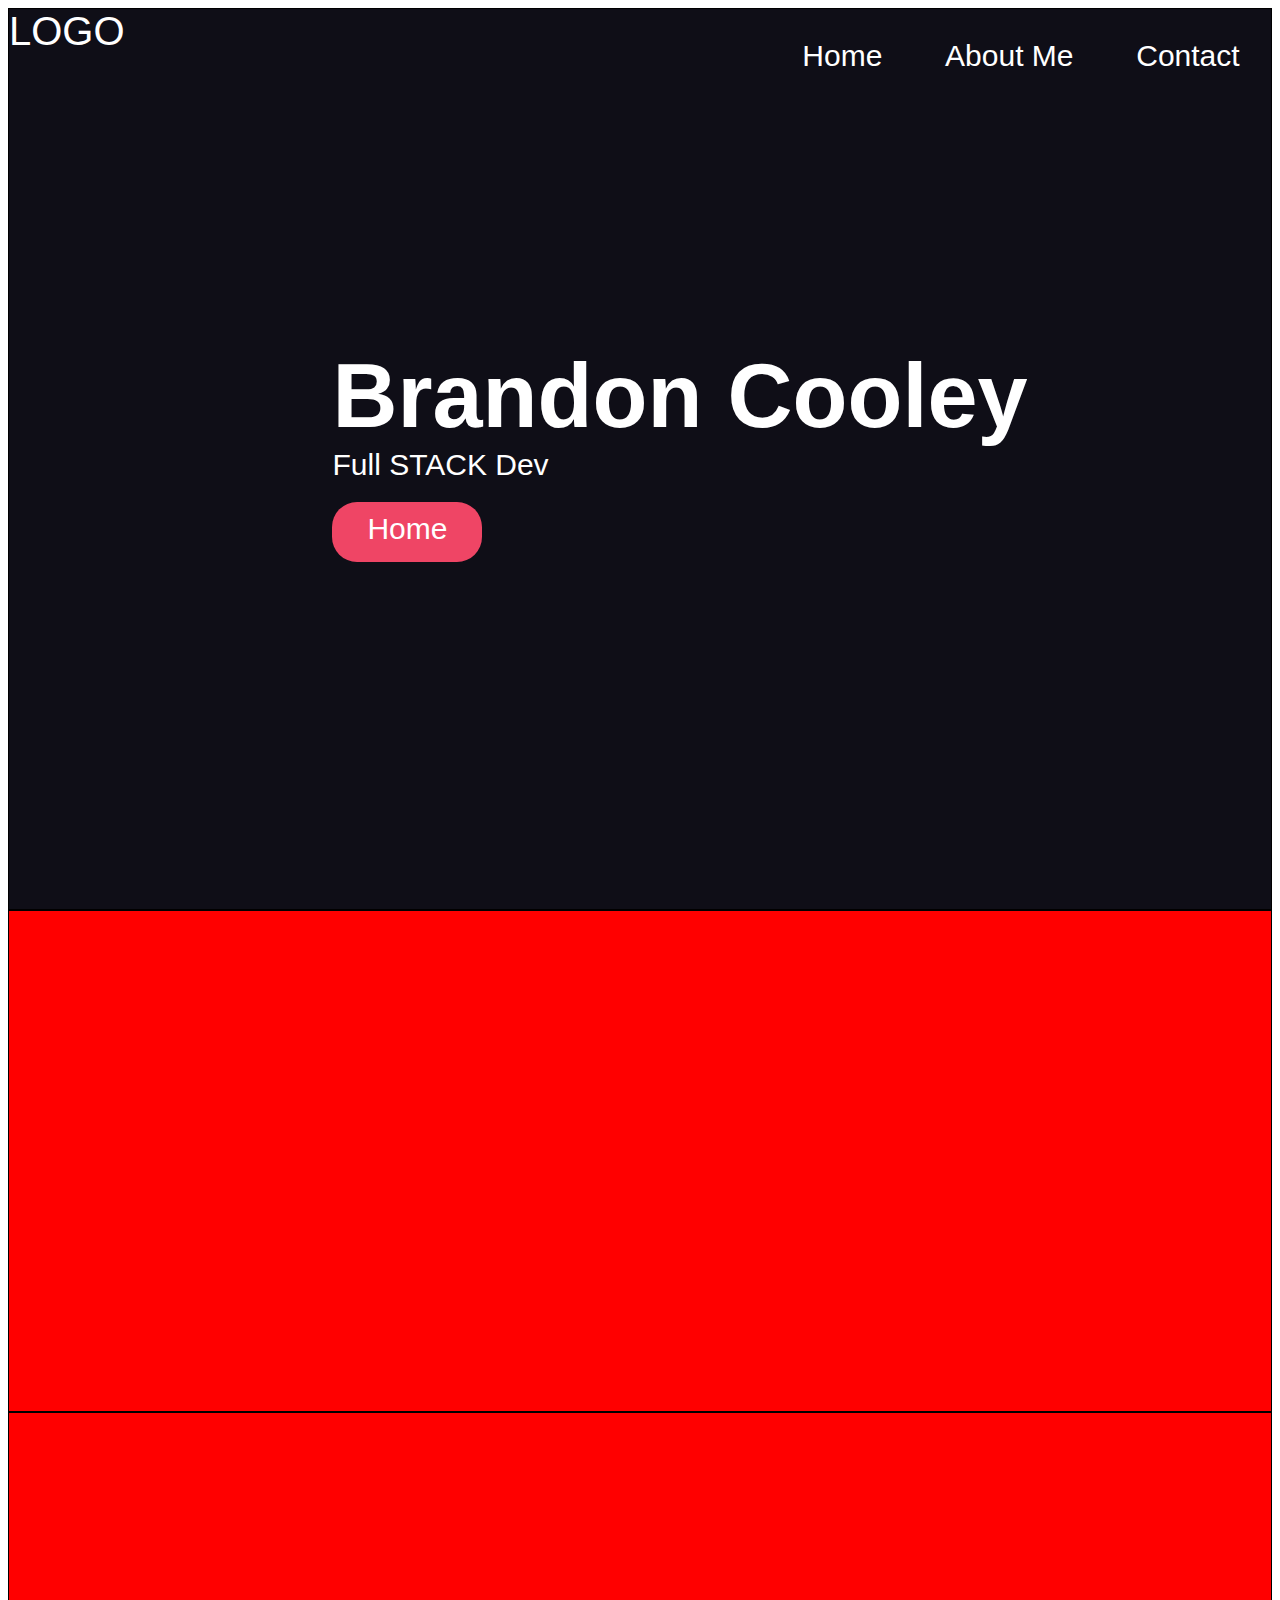
==== index.html @ 8839924a "Update 1" ====
<!DOCTYPE html>
<html lang="en">
<head>
    <meta charset="UTF-8">
    <meta name="viewport" content="width=device-width, initial-scale=1.0">
    <title>My Portfolio</title>
    <link rel="stylesheet" href="style.css">
    <link rel="preconnect" href="https://fonts.googleapis.com">
    <link rel="preconnect" href="https://fonts.gstatic.com" crossorigin>
    <link href="https://fonts.googleapis.com/css2?family=Roboto:wght@300;400;700&display=swap" rel="stylesheet">
</head>
<body>
    <section class="hero">
        <nav class="navigation">
            <div>LOGO</div>
            <ul>
                <li>Home</li>
                <li>About Me</li>
                <li>Contact</li>
            </ul>
        </nav>
        <div class="hero-area">
            <div class="hero-text">
                <h1>Brandon Cooley</h1>
                <p>Full STACK Dev</p>
                <div class="button">Home</div>
            </div>
        </div>
    </section>
    <section></section>
    <section></section>
    <footer></footer>
    <script src="script.js"></script>
</body>
</html>
---- style.css ----
section {
    height: 500px;
    background-color: red;
    border: solid black 1px;
}

body {
    font-family: 'Roberto', sans-serif;
}

.hero-area {
    display: flex;
    flex-direction: column;
    height: 100%;
    justify-content: center;
    align-items: center;
}

.hero-text {
    margin-left: 80px;
    margin-bottom: 200px;
}

.hero {
    background-color: #0f0e17;
    height: 100vh;
    font-size: 40px;
    color: white;
}

footer {
    height: 500px;

    background-color: black;
}

nav {
    display: flex;
    justify-content: space-between;
}

.navigation {
    color: white;
}

ul {
    display: flex;
    list-style-type: none;
    width: 500px;
    justify-content: space-around;
    font-size: 30px;
}

li {
    text-decoration: none;
}

h1 {
    font-size: 90px;
    margin: 0;
}

p {
    margin: 0;
    font-size: 30px;
    font-weight: 300;
}



.button {
    width: 150px;
    height: 50px;
    border-radius: 25px;
    background-color: #ef4565;
    text-align: center;
    font-size: 30px;
    font-weight: 300;
    padding-top: 10px;
    margin-top: 20px;

}

.button:hover {
    background-color: white;
    color: black;
}
.button:active {
    background-color: #898989;
    color: #808080;
}
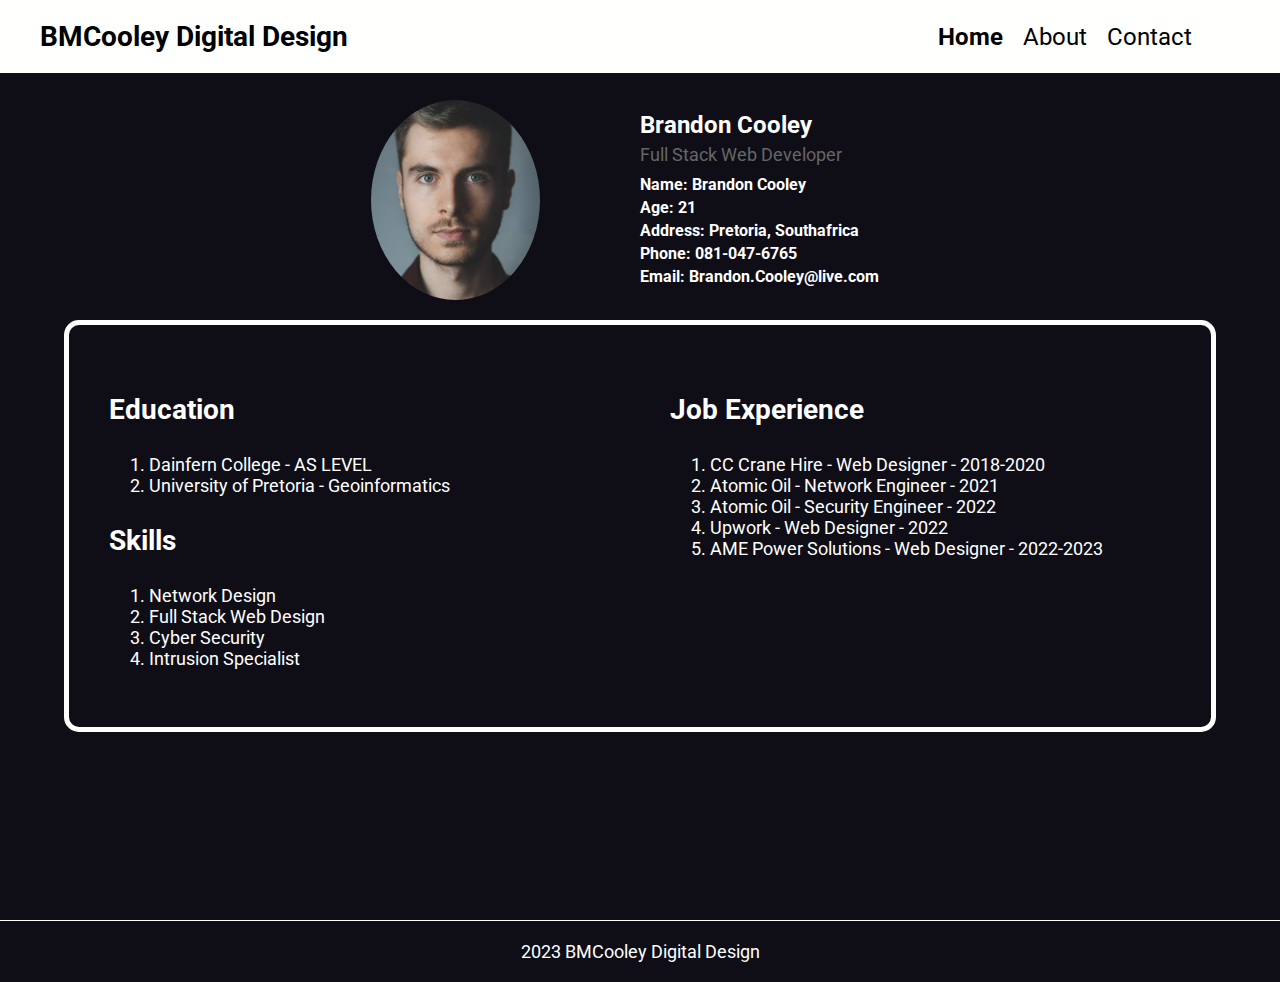
==== commit 68b82907: "Update" ====
--- a/index.html
+++ b/index.html
@@ -10,26 +10,85 @@
     <link href="https://fonts.googleapis.com/css2?family=Roboto:wght@300;400;700&display=swap" rel="stylesheet">
 </head>
 <body>
+    <div id="header"></div>
+
+    <script>
+        fetch('header.html')
+            .then(response => response.text())
+            .then(content => {
+                document.getElementById('header').innerHTML = content;
+
+                // Setting the active navigation item
+                const currentPage = window.location.pathname.split('/').pop();
+                switch (currentPage) {
+                    case "index.html":
+                        document.getElementById('nav-home').classList.add('active');
+                        break;
+                    case "aboutme.html":
+                        document.getElementById('nav-about').classList.add('active');
+                        break;
+                    case "contact.html":
+                        document.getElementById('nav-contact').classList.add('active');
+                        break;
+                }
+            });
+    </script>
+
+
+    
     <section class="hero">
-        <nav class="navigation">
-            <div>LOGO</div>
-            <ul>
-                <li>Home</li>
-                <li>About Me</li>
-                <li>Contact</li>
-            </ul>
-        </nav>
-        <div class="hero-area">
-            <div class="hero-text">
-                <h1>Brandon Cooley</h1>
-                <p>Full STACK Dev</p>
-                <div class="button">Home</div>
+        <div class="profile-container">
+            <div class="profile-image" id="profileImg">
+            </div>
+            <div class="profile-text">
+                <h2>Brandon Cooley</h2>
+                <p class="job-title">Full Stack Web Developer</p>
+                <ul>
+                    <li><span class="label">Name: Brandon Cooley</span></li>
+                    <li><span class="label">Age: 21</span></li>
+                    <li><span class="label">Address: Pretoria, Southafrica</span></li>
+                    <li><span class="label">Phone: 081-047-6765</span></li>
+                    <li><span class="label">Email: Brandon.Cooley@live.com</span></li>
+                </ul>                
             </div>
         </div>
+
+        <section class="info-section">
+            <div class="table-container">
+                <table class="experience-table">
+                    <tr>
+                        <td class="left-info">
+                            <h3>Education</h3>
+                                <ol class="infolist">
+                                    <li>Dainfern College - AS LEVEL</li>
+                                    <li>University of Pretoria - Geoinformatics</li>
+                                </ol>
+                            <h3>Skills</h3>
+                            <ol class="infolist">
+                                <li>Network Design</li>
+                                <li>Full Stack Web Design</li>
+                                <li>Cyber Security</li>
+                                <li>Intrusion Specialist</li>
+                            </ol>
+                        </td>
+                        <td class="right-info">
+                            <h3>Job Experience</h3>
+                            <ol class="infolist">
+                                <li>CC Crane Hire - Web Designer - 2018-2020</li>
+                                <li>Atomic Oil - Network Engineer - 2021</li>
+                                <li>Atomic Oil - Security Engineer - 2022</li>
+                                <li>Upwork - Web Designer - 2022</li>
+                                <li>AME Power Solutions - Web Designer - 2022-2023</li>
+                            </ol>
+                        </td>
+                    </tr>
+                </table>
+            </div>
+        </section>
     </section>
-    <section></section>
-    <section></section>
-    <footer></footer>
-    <script src="script.js"></script>
+    
 </body>
-</html>+<footer>
+    <p> 2023 BMCooley Digital Design</p>
+</footer>
+</html>
--- a/style.css
+++ b/style.css
@@ -1,71 +1,122 @@
 section {
     height: 500px;
-    background-color: red;
-    border: solid black 1px;
 }
 
 body {
-    font-family: 'Roberto', sans-serif;
-}
-
-.hero-area {
-    display: flex;
-    flex-direction: column;
-    height: 100%;
-    justify-content: center;
-    align-items: center;
-}
-
-.hero-text {
-    margin-left: 80px;
-    margin-bottom: 200px;
+    font-family: 'Roboto', sans-serif;  /* Corrected the font name */
+    margin: 0;
 }
 
 .hero {
     background-color: #0f0e17;
-    height: 100vh;
-    font-size: 40px;
+    height: calc(100vh - 60px);
+    font-size: 28px;
     color: white;
-}
-
-footer {
-    height: 500px;
-
-    background-color: black;
-}
-
-nav {
+    display: flex;
+    justify-content: flex-start; /* This will align the content to the top */
+    align-items: center; /* This will center the content horizontally */
+    flex-direction: column;
+    padding-top: 80px; /* Adjust the distance from the header here */
+}
+
+header {
+    width: 100%;
+    background-color: #fffffe;
+    padding: 20px 0;
+    position: absolute;
+    top: 0;
+}
+
+.header-container {
+    width: 90%;
+    margin-left: 40px;
     display: flex;
     justify-content: space-between;
-}
-
-.navigation {
-    color: white;
-}
-
-ul {
+    align-items: center;
+}
+
+.logo {
+    font-size: 28px;
+    color: black;
+    font-weight: bold;
+}
+
+.navigation ul {
     display: flex;
     list-style-type: none;
-    width: 500px;
-    justify-content: space-around;
-    font-size: 30px;
-}
-
-li {
+    padding: 0;
+    margin: 0;
+    gap: 20px;
+}
+
+.navigation a {
+    color: black;
     text-decoration: none;
-}
-
-h1 {
-    font-size: 90px;
-    margin: 0;
-}
-
-p {
-    margin: 0;
-    font-size: 30px;
-    font-weight: 300;
-}
-
+    transition: color 0.2s ease;
+    font-size: 24px;
+}
+
+.navigation a:hover {
+    color: #ef4565;
+}
+
+.profile-container {
+    display: flex;
+    align-items: center;
+    padding: 20px;
+    text-align: center;
+    margin: 0 auto; /* This will help to horizontally center the .profile-container */
+    max-width: 1200px; /* optional, but helps in making sure it doesn't stretch too wide on large screens */
+}
+
+.profile-image {
+    width: 200px;
+    height: 200px;
+    border-radius: 50%;
+    background-image: url('/Assets/pexels-simon-robben-614810.jpg');
+    background-size: cover;
+    background-position: center;
+    margin-right: 100px;
+    transition: background-image 0.9s ease;
+}
+
+.profile-image:hover {
+    background-image: url('/Assets/rm328-366-tong-08_1.jpg');
+}
+
+.profile-text {
+    flex-grow: 1;
+    width: calc(100% - 220px);
+    text-align: left;
+}
+
+h2 {
+    margin: 0;
+    font-size: 24px;
+    font-weight: bold;
+}
+
+.job-title {
+    font-size: 18px;
+    color: #666;
+    margin-top: 5px;
+    margin-bottom: 10px;
+}
+
+.profile-text ul {
+    list-style-type: none;
+    padding: 0;
+    margin: 0;
+}
+
+.profile-text li {
+    font-size: 16px;
+    margin-bottom: 4px;
+}
+
+.profile-text .label {
+    font-weight: bold;
+}
 
 
 .button {
@@ -78,7 +129,6 @@
     font-weight: 300;
     padding-top: 10px;
     margin-top: 20px;
-
 }
 
 .button:hover {
@@ -90,3 +140,153 @@
     color: #808080;
 }
 
+h2 {
+    margin: 0;
+    font-size: 24px;
+    font-weight: bold;
+}
+
+.job-title {
+    font-size: 18px;
+    color: #666;
+    margin-top: 5px;
+    margin-bottom: 10px;
+}
+
+.profile-text ul {
+    display: block;
+    list-style-type: none;
+    padding: 0;
+    margin: 0;
+}
+
+.profile-text li {
+    display: block;
+    font-size: 16px;
+    margin-bottom: 4px;
+}
+
+.profile-text .label {
+    display: block;
+    font-weight: bold;
+}
+
+.info-section {
+    margin: 40px 0; /* Optional - to give space from content above and below */
+    width: 90%;
+    max-width: 1200px;
+    margin: 0 auto; /* This centers the table on the page */
+    font-size: 24px;
+}
+
+.info-section table {
+    width: 100%; /* Makes sure the table takes the full width of its parent */
+    border-collapse: separate; /* Ensures the cells don't share borders */
+    border-spacing: 20px; /* Gives spacing between cells */
+    border: 5px solid white; /* Sets the black border */
+    border-radius: 15px; /* Rounds the border */
+    margin-bottom: 60px !important;
+}
+
+.left-info, .right-info {
+    vertical-align: top; /* Aligns content to the top of the cell */
+    padding: 20px; /* Adds some space around the content inside cells */
+}
+
+.left-info {
+    width: 50%; /* Set a fixed width for left column */
+}
+
+.right-info {
+    width: 50%; /* Set a fixed width for right column */
+}
+
+.infolist {
+    font-size: 18px;
+    justify-content: left;
+}
+
+footer {
+    background-color: #0f0e17; /* Using the same color as your hero section for consistency */
+    color: white; /* Making the text color white for contrast */
+    padding: 20px 0; /* Some padding at the top and bottom */
+    text-align: center; /* Center aligning the text */
+    font-size: 18px; 
+    border-top: 1px solid white; 
+}
+
+footer p {
+    margin: 0; 
+    padding: 0 20px; 
+}
+
+.table-container {
+    margin-bottom: 50px ;
+}
+
+.active {
+    font-weight: bold;
+}
+
+.about-section {
+    padding: 80px;
+    height: calc(100vh - 40px);
+    padding-top: 120px;
+    background-color: #0f0e17;
+    color: white;
+}
+
+.facts, .routine {
+    margin-top: 20px;
+}
+
+.counter-section {
+    width: 100%;
+    margin-top: 20px;
+    text-align: center;
+    border: 2px solid white;
+    display: flex;
+    flex-direction: column;
+    align-items: center;
+    padding: 20px;
+    background-color: #0f0e17;
+}
+
+.counter-left {
+    background-color: red;
+    border: 1px solid transparent;
+    border-radius: 5px;
+    padding: 5px 10px;
+    margin: 5px;
+    cursor: pointer;
+    transition: background-color 0.3s;
+}
+
+.counter-left:hover {
+    background-color: #BDBDBD
+}
+
+.counter-right {
+    background-color: darkgreen;
+    border: 1px solid transparent;
+    border-radius: 5px;
+    padding: 5px 10px;
+    margin: 5px;
+    cursor: pointer;
+    transition: background-color 0.3s;
+}
+.counter-right:hover {
+    background-color: #BDBDBD
+}
+
+.counter {
+    padding: 10px;
+    margin: 10px;
+    color: black;
+}
+
+.container {
+    padding: 80px;
+    height: calc(100vh - 40px);
+    padding-top: 120px;
+}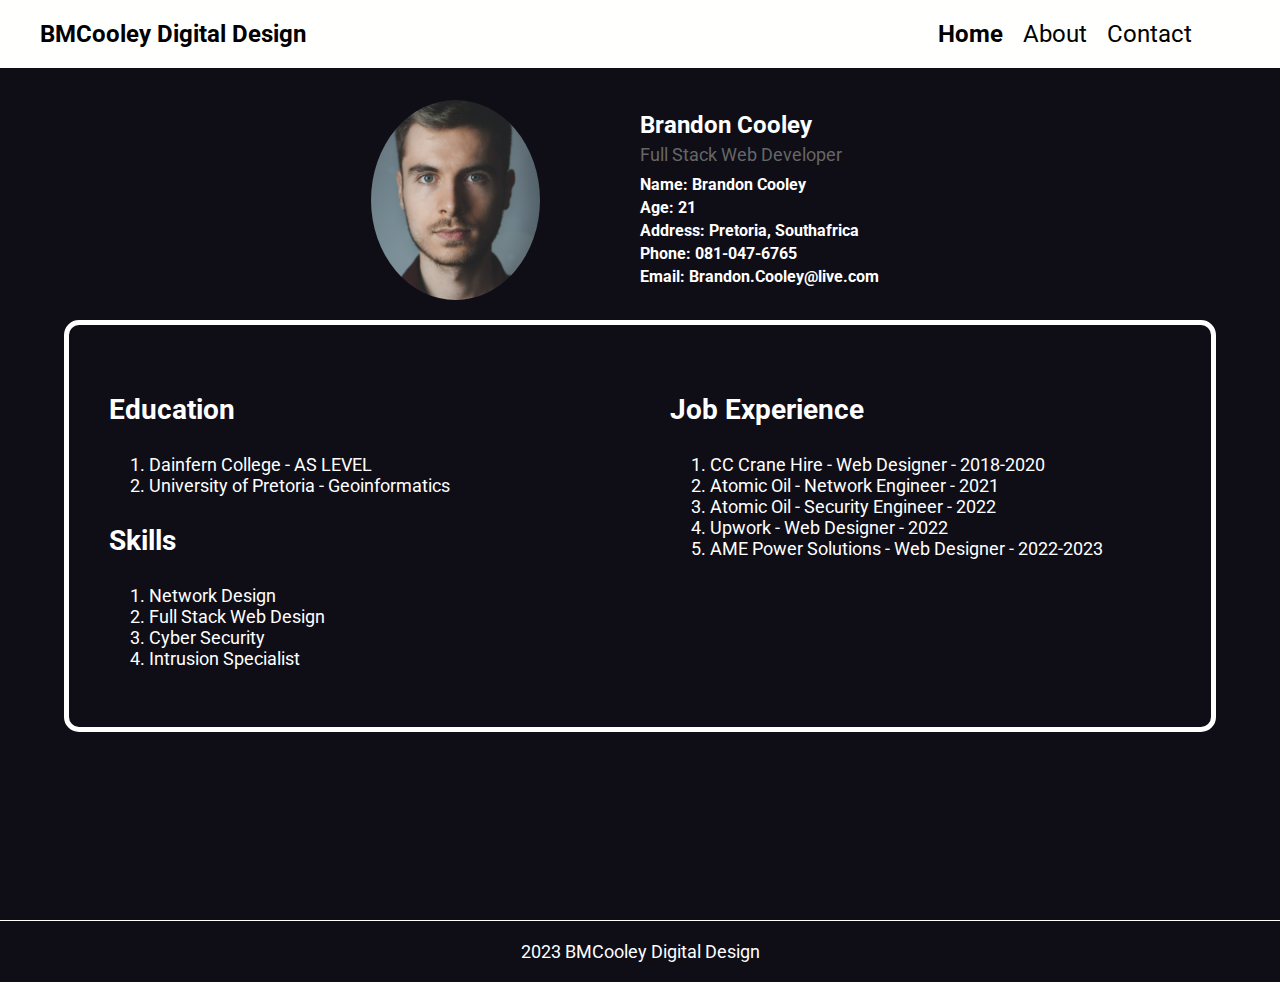
==== commit b7baadb3: "Update 4" ====
--- a/index.html
+++ b/index.html
@@ -8,6 +8,7 @@
     <link rel="preconnect" href="https://fonts.googleapis.com">
     <link rel="preconnect" href="https://fonts.gstatic.com" crossorigin>
     <link href="https://fonts.googleapis.com/css2?family=Roboto:wght@300;400;700&display=swap" rel="stylesheet">
+    <link rel="icon" href="/Assets/149181.png" type="image/png">
 </head>
 <body>
     <div id="header"></div>
--- a/style.css
+++ b/style.css
@@ -3,7 +3,7 @@
 }
 
 body {
-    font-family: 'Roboto', sans-serif;  /* Corrected the font name */
+    font-family: 'Roboto', sans-serif;  
     margin: 0;
 }
 
@@ -13,10 +13,10 @@
     font-size: 28px;
     color: white;
     display: flex;
-    justify-content: flex-start; /* This will align the content to the top */
-    align-items: center; /* This will center the content horizontally */
+    justify-content: flex-start;
+    align-items: center; 
     flex-direction: column;
-    padding-top: 80px; /* Adjust the distance from the header here */
+    padding-top: 80px; 
 }
 
 header {
@@ -65,8 +65,8 @@
     align-items: center;
     padding: 20px;
     text-align: center;
-    margin: 0 auto; /* This will help to horizontally center the .profile-container */
-    max-width: 1200px; /* optional, but helps in making sure it doesn't stretch too wide on large screens */
+    margin: 0 auto; 
+    max-width: 1200px; 
 }
 
 .profile-image {
@@ -90,7 +90,7 @@
     text-align: left;
 }
 
-h2 {
+h2, .logo {
     margin: 0;
     font-size: 24px;
     font-weight: bold;
@@ -103,7 +103,7 @@
     margin-bottom: 10px;
 }
 
-.profile-text ul {
+.profile-text ul, .navigation ul {
     list-style-type: none;
     padding: 0;
     margin: 0;
@@ -117,7 +117,6 @@
 .profile-text .label {
     font-weight: bold;
 }
-
 
 .button {
     width: 150px;
@@ -135,70 +134,40 @@
     background-color: white;
     color: black;
 }
+
 .button:active {
     background-color: #898989;
     color: #808080;
 }
 
-h2 {
-    margin: 0;
-    font-size: 24px;
-    font-weight: bold;
-}
-
-.job-title {
-    font-size: 18px;
-    color: #666;
-    margin-top: 5px;
-    margin-bottom: 10px;
-}
-
-.profile-text ul {
-    display: block;
-    list-style-type: none;
-    padding: 0;
-    margin: 0;
-}
-
-.profile-text li {
-    display: block;
-    font-size: 16px;
-    margin-bottom: 4px;
-}
-
-.profile-text .label {
-    display: block;
-    font-weight: bold;
-}
-
 .info-section {
-    margin: 40px 0; /* Optional - to give space from content above and below */
+    margin: 40px 0;
     width: 90%;
     max-width: 1200px;
-    margin: 0 auto; /* This centers the table on the page */
+    margin: 0 auto; 
     font-size: 24px;
 }
 
 .info-section table {
-    width: 100%; /* Makes sure the table takes the full width of its parent */
-    border-collapse: separate; /* Ensures the cells don't share borders */
-    border-spacing: 20px; /* Gives spacing between cells */
-    border: 5px solid white; /* Sets the black border */
-    border-radius: 15px; /* Rounds the border */
+    width: 100%; 
+    border-collapse: separate; 
+    border-spacing: 20px; 
+    border: 5px solid white; 
+    border-radius: 15px; 
     margin-bottom: 60px !important;
 }
 
 .left-info, .right-info {
-    vertical-align: top; /* Aligns content to the top of the cell */
-    padding: 20px; /* Adds some space around the content inside cells */
+    vertical-align: top; 
+    padding: 20px; 
 }
 
 .left-info {
-    width: 50%; /* Set a fixed width for left column */
+    width: 50%;
 }
 
 .right-info {
-    width: 50%; /* Set a fixed width for right column */
+    width: 50%; 
 }
 
 .infolist {
@@ -207,10 +176,10 @@
 }
 
 footer {
-    background-color: #0f0e17; /* Using the same color as your hero section for consistency */
-    color: white; /* Making the text color white for contrast */
-    padding: 20px 0; /* Some padding at the top and bottom */
-    text-align: center; /* Center aligning the text */
+    background-color: #0f0e17; 
+    color: white; 
+    padding: 20px 0; 
+    text-align: center; 
     font-size: 18px; 
     border-top: 1px solid white; 
 }
@@ -221,14 +190,14 @@
 }
 
 .table-container {
-    margin-bottom: 50px ;
+    margin-bottom: 50px;
 }
 
 .active {
     font-weight: bold;
 }
 
-.about-section {
+.about-section, .container {
     padding: 80px;
     height: calc(100vh - 40px);
     padding-top: 120px;
@@ -252,8 +221,7 @@
     background-color: #0f0e17;
 }
 
-.counter-left {
-    background-color: red;
+.counter-left, .counter-right {
     border: 1px solid transparent;
     border-radius: 5px;
     padding: 5px 10px;
@@ -262,21 +230,16 @@
     transition: background-color 0.3s;
 }
 
-.counter-left:hover {
-    background-color: #BDBDBD
+.counter-left {
+    background-color: red;
 }
 
 .counter-right {
     background-color: darkgreen;
-    border: 1px solid transparent;
-    border-radius: 5px;
-    padding: 5px 10px;
-    margin: 5px;
-    cursor: pointer;
-    transition: background-color 0.3s;
-}
-.counter-right:hover {
-    background-color: #BDBDBD
+}
+
+.counter-left:hover, .counter-right:hover {
+    background-color: #BDBDBD;
 }
 
 .counter {
@@ -285,8 +248,66 @@
     color: black;
 }
 
-.container {
-    padding: 80px;
-    height: calc(100vh - 40px);
-    padding-top: 120px;
-}+.contact-page {
+    background-color: #0f0e17;
+}
+.contact-page .container {
+    max-width: 800px;
+    margin: 0 auto;
+    padding: 1rem;
+    padding-top: 100px;
+}
+
+.contact-page h2 {
+    text-align: center;
+    font-family: 'Roboto', sans-serif;
+    font-weight: 700;
+    margin-bottom: 2rem;
+}
+
+.contact-page .input-container {
+    margin-bottom: 1rem;
+}
+
+.contact-page label {
+    display: block;
+    margin-bottom: 0.5rem;
+    font-family: 'Roboto', sans-serif;
+    font-weight: 400;
+}
+
+.contact-page input[type="text"], 
+.contact-page input[type="email"], 
+.contact-page textarea {
+    width: 100%;
+    padding: 0.5rem;
+    border: 1px solid #ccc;
+    border-radius: 4px;
+    font-family: 'Roboto', sans-serif;
+    font-weight: 300;
+}
+
+.contact-page textarea {
+    resize: vertical;
+    min-height: 100px;
+}
+
+.contact-page button {
+    padding: 0.5rem 1rem;
+    background-color: #4CAF50;
+    color: #fff;
+    border: none;
+    border-radius: 4px;
+    cursor: pointer;
+    transition: background-color 0.3s;
+}
+
+.contact-page button:disabled {
+    background-color: #ccc;
+    cursor: not-allowed;
+}
+
+.contact-page button:hover:not(:disabled) {
+    background-color: #45a049;
+}
+
